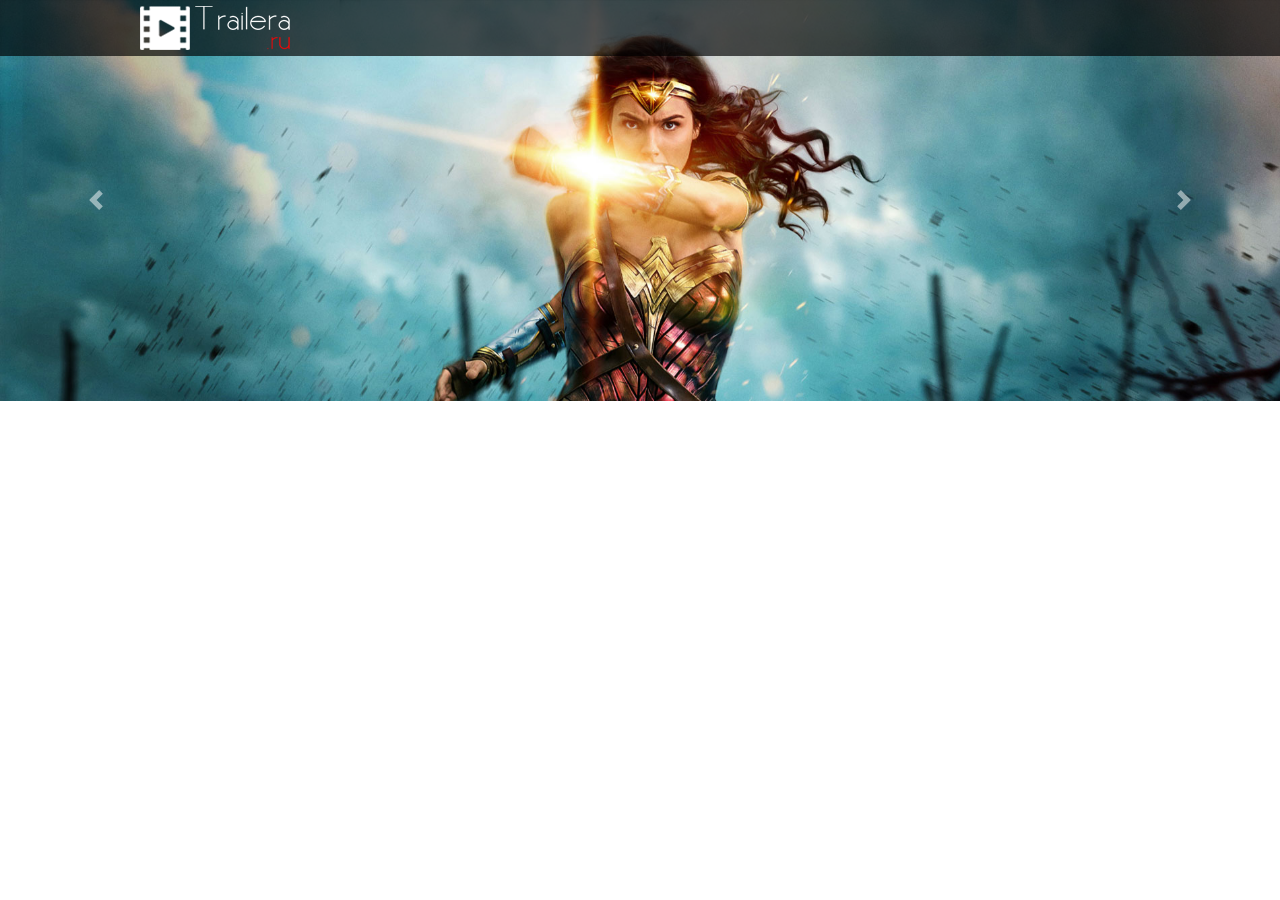
==== trailera/bootstrap черновик/index.html @ 83fe0742 "Добавили все файлы" ====
<!doctype html>
<html lang="en">
<head>
    
    <meta charset="utf-8">
    <meta name="viewport" content="width=device-width, initial-scale=1, shrink-to-fit=no">
    <link rel="stylesheet" href="https://stackpath.bootstrapcdn.com/bootstrap/4.3.1/css/bootstrap.min.css" integrity="sha384-ggOyR0iXCbMQv3Xipma34MD+dH/1fQ784/j6cY/iJTQUOhcWr7x9JvoRxT2MZw1T" crossorigin="anonymous">
    <link href="https://fonts.googleapis.com/css?family=Roboto|Russo+One&amp;subset=cyrillic" rel="stylesheet">
    <link rel="stylesheet" href="css/style.css">

<title>черновик</title>
</head>
<body>

<div class="navbar">
  <div class="center">
    <div class="logo1">
      <a href="" class="logo2"></a>
    </div>
    <div class="menu">
      
    </div>
  </div>
</div>


<div class="container-fluid">
  <div class="col-md-">
    <div id="carouselExampleControls" class="carousel slide" data-ride="carousel">
      <div class="carousel-inner">
        <div class="carousel-item active">
          <img src="img/1.jpg" class="d-block w-100" alt="...">
        </div>
        <div class="carousel-item">
          <img src="img/2.jpg" class="d-block w-100" alt="...">
        </div>
        <div class="carousel-item">
          <img src="img/3.jpg" class="d-block w-100" alt="...">
        </div>
        <div class="carousel-item">
          <img src="img/4.jpg" class="d-block w-100" alt="...">
        </div>
        <div class="carousel-item">
          <img src="img/5.jpg" class="d-block w-100" alt="...">
        </div>
      </div>
      <a class="carousel-control-prev" href="#carouselExampleControls" role="button" data-slide="prev">
        <span class="carousel-control-prev-icon" aria-hidden="true"></span>
        <span class="sr-only">Previous</span>
      </a>
      <a class="carousel-control-next" href="#carouselExampleControls" role="button" data-slide="next">
        <span class="carousel-control-next-icon" aria-hidden="true"></span>
        <span class="sr-only">Next</span>
      </a>
    </div>
  </div>
</div>



<script src="https://code.jquery.com/jquery-3.3.1.slim.min.js" integrity="sha384-q8i/X+965DzO0rT7abK41JStQIAqVgRVzpbzo5smXKp4YfRvH+8abtTE1Pi6jizo" crossorigin="anonymous"></script>
<script src="https://cdnjs.cloudflare.com/ajax/libs/popper.js/1.14.7/umd/popper.min.js" integrity="sha384-UO2eT0CpHqdSJQ6hJty5KVphtPhzWj9WO1clHTMGa3JDZwrnQq4sF86dIHNDz0W1" crossorigin="anonymous"></script>
<script src="https://stackpath.bootstrapcdn.com/bootstrap/4.3.1/js/bootstrap.min.js" integrity="sha384-JjSmVgyd0p3pXB1rRibZUAYoIIy6OrQ6VrjIEaFf/nJGzIxFDsf4x0xIM+B07jRM" crossorigin="anonymous"></script>
</body>
</html>
---- trailera/bootstrap черновик/css/style.css ----
.container-fluid	 {
	padding: 0px;

}

.navbar {
	background-image: url(css/navbg.png);
	position: absolute;
	z-index: 444;
	left: 0;
	top: 0;
	width: 100%;
	height: 56px;
	padding: 0px;
}

.center {
	width: 1000px;
	height: 56px;
	margin: 0 auto;
	position: relative;
	text-align: left;
}

.logo2 {
	background-image: url(css/logo.png);
	width: 150px; 
	height: 56px;
	position: absolute;
}
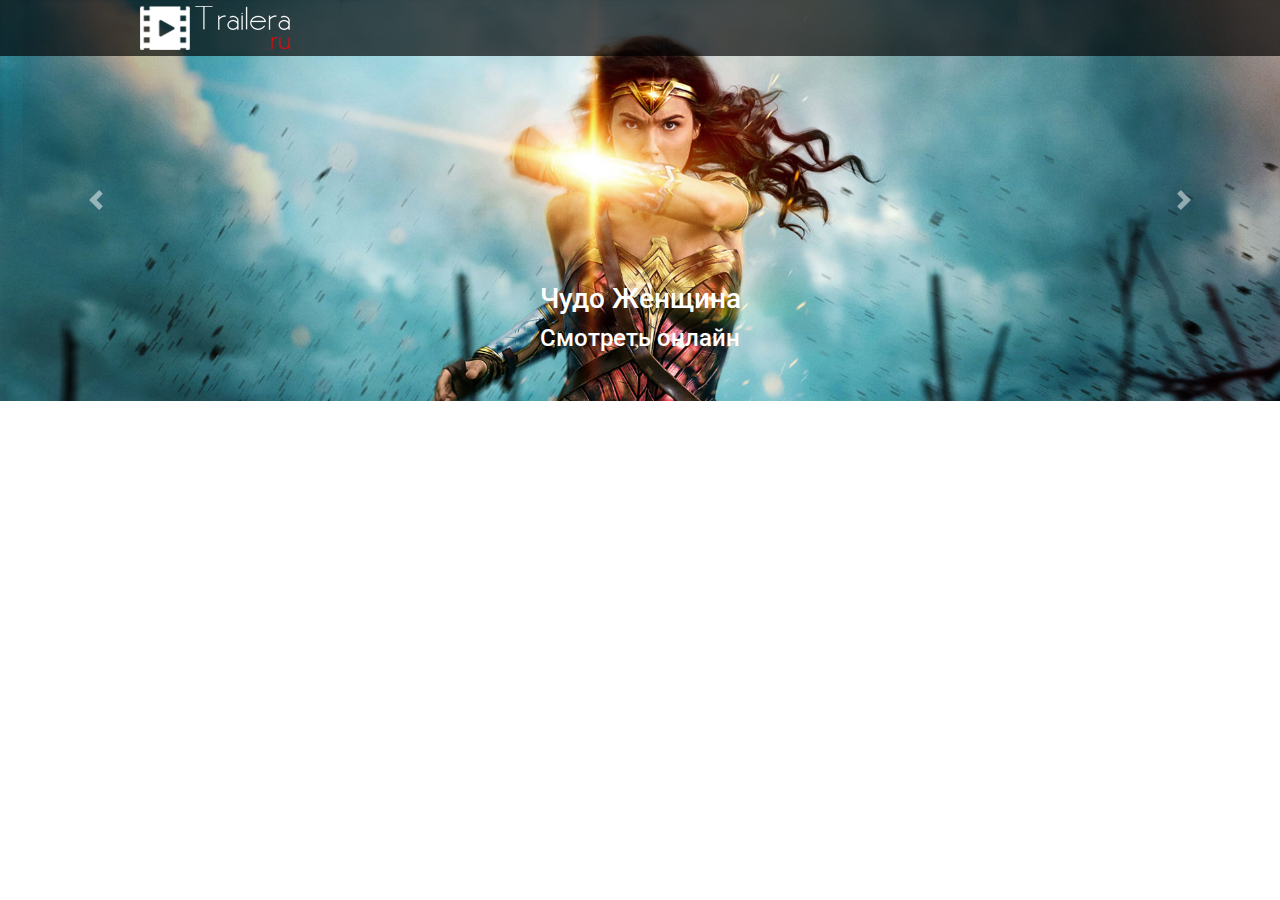
==== commit 1f5b4eaf: "Новый слайдер с названиями" ====
--- a/trailera/bootstrap черновик/index.html
+++ b/trailera/bootstrap черновик/index.html
@@ -28,20 +28,49 @@
   <div class="col-md-">
     <div id="carouselExampleControls" class="carousel slide" data-ride="carousel">
       <div class="carousel-inner">
-        <div class="carousel-item active">
-          <img src="img/1.jpg" class="d-block w-100" alt="...">
+        <div class="carousel-item active"><img src="img/1.jpg" class="d-block w-100" alt="...">
+          <div class="carousel-caption">
+            <div class="text">
+              <h3>Чудо Женщина</h3>
+              <h4>Смотреть онлайн</h4>
+            </div>
+          </div>
         </div>
         <div class="carousel-item">
           <img src="img/2.jpg" class="d-block w-100" alt="...">
+          <div class="carousel-caption">
+            <div class="text">
+              <h3>Человек паук</h3>
+              <h4>Смотреть онлайн</h4>
+            </div>
+          </div>
         </div>
         <div class="carousel-item">
           <img src="img/3.jpg" class="d-block w-100" alt="...">
+          <div class="carousel-caption">
+            <div class="text">
+              <h3>Лига справелоивости</h3>
+              <h4>Смотреть онлайн</h4>
+            </div>
+          </div>
         </div>
         <div class="carousel-item">
           <img src="img/4.jpg" class="d-block w-100" alt="...">
+          <div class="carousel-caption">
+            <div class="text">
+              <h3>Загадочный экспресс</h3>
+              <h4>Смотреть онлайн</h4>
+            </div>
+          </div>
         </div>
         <div class="carousel-item">
           <img src="img/5.jpg" class="d-block w-100" alt="...">
+          <div class="carousel-caption">
+            <div class="text">
+              <h3>Красавица и чудовище</h3>
+              <h4>Смотреть онлайн</h4>
+            </div>
+          </div>
         </div>
       </div>
       <a class="carousel-control-prev" href="#carouselExampleControls" role="button" data-slide="prev">
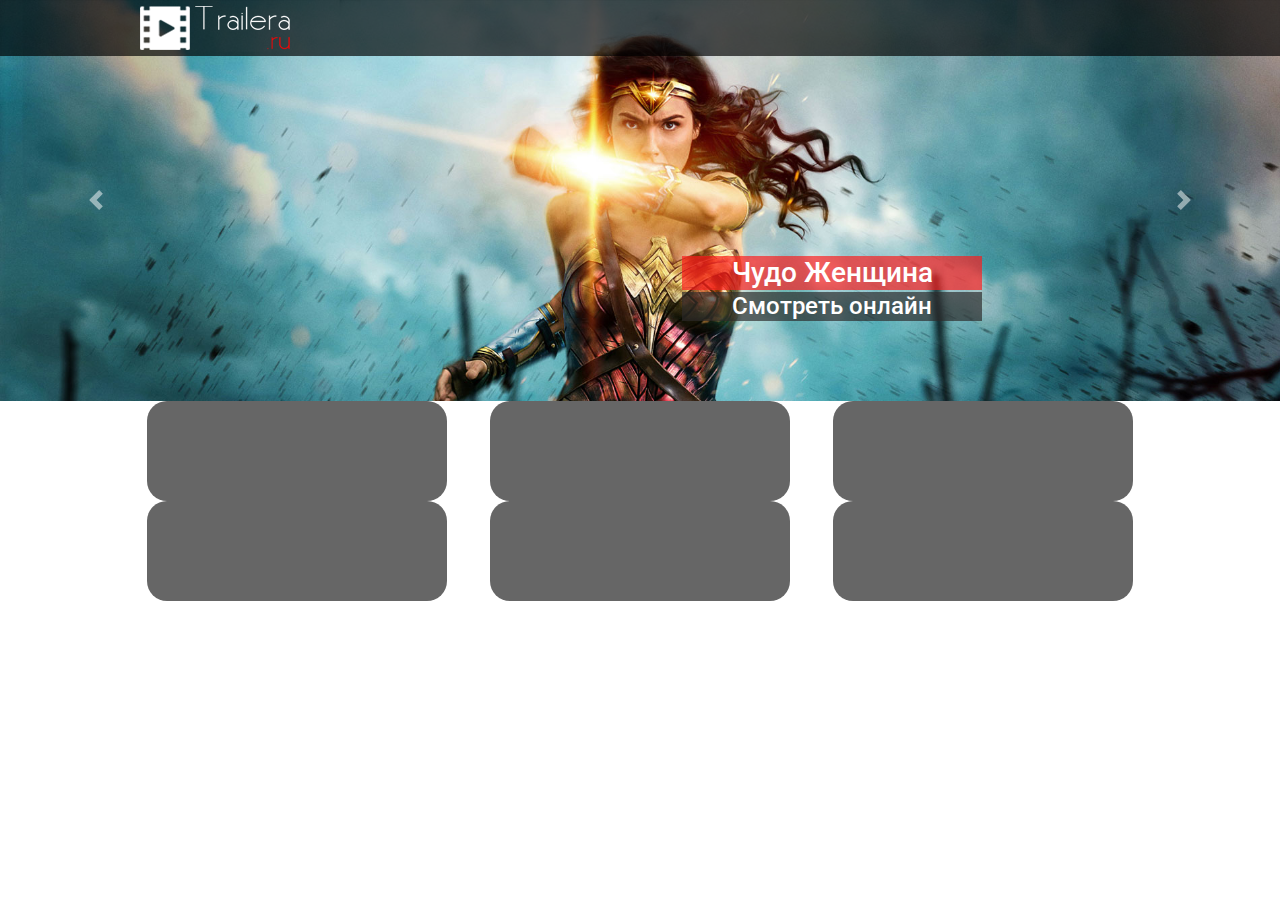
==== commit d6365d07: "Добавленны жанры" ====
--- a/trailera/bootstrap черновик/index.html
+++ b/trailera/bootstrap черновик/index.html
@@ -85,7 +85,30 @@
   </div>
 </div>
 
-
+<div class="jenre">
+  <div class="row">
+    <div class="container">
+      
+    </div>
+    <div class="container">
+      
+    </div>
+    <div class="container">
+      
+    </div>
+  </div>
+  <div class="row">
+    <div class="container">
+      
+    </div>
+    <div class="container">
+      
+    </div>
+    <div class="container">
+      
+    </div>
+  </div>
+</div>
 
 <script src="https://code.jquery.com/jquery-3.3.1.slim.min.js" integrity="sha384-q8i/X+965DzO0rT7abK41JStQIAqVgRVzpbzo5smXKp4YfRvH+8abtTE1Pi6jizo" crossorigin="anonymous"></script>
 <script src="https://cdnjs.cloudflare.com/ajax/libs/popper.js/1.14.7/umd/popper.min.js" integrity="sha384-UO2eT0CpHqdSJQ6hJty5KVphtPhzWj9WO1clHTMGa3JDZwrnQq4sF86dIHNDz0W1" crossorigin="anonymous"></script>
--- a/trailera/bootstrap черновик/css/style.css
+++ b/trailera/bootstrap черновик/css/style.css
@@ -27,4 +27,55 @@
 	width: 150px; 
 	height: 56px;
 	position: absolute;
-}+}
+
+.text {
+	width: 300px;
+	margin-left: 490px;
+	margin-bottom: 40px;
+}
+
+.text h3 {
+	background-color: rgba(252, 27, 27, 0.68);
+	margin-bottom: 2px;
+	animation: anime-H3 1.3s ease-out;
+}
+
+.text h4 {
+	background-color: rgba(44, 42, 42, 0.68);
+	animation: anime-H4 1.6s ease-out;
+}
+
+.jenre {
+	width: 1000px;
+	margin: 0 auto;
+}
+
+.container {
+	width: 300px;
+	height: 100px;
+	background: #666;
+	border-radius: 20px;
+}
+
+@keyframes anime-H3 {
+	from {
+		opacity: 0;
+		transform: translateX(-2000px);
+	}
+	to {
+		opacity: 1;
+		transform: translateX(0);
+	}
+}
+
+@keyframes anime-H4 {
+	from {
+		opacity: 0;
+		transform: translateX(+2000px);
+	}
+	to {
+		opacity: 1;
+		transform: translateX(0);
+	}
+}	
